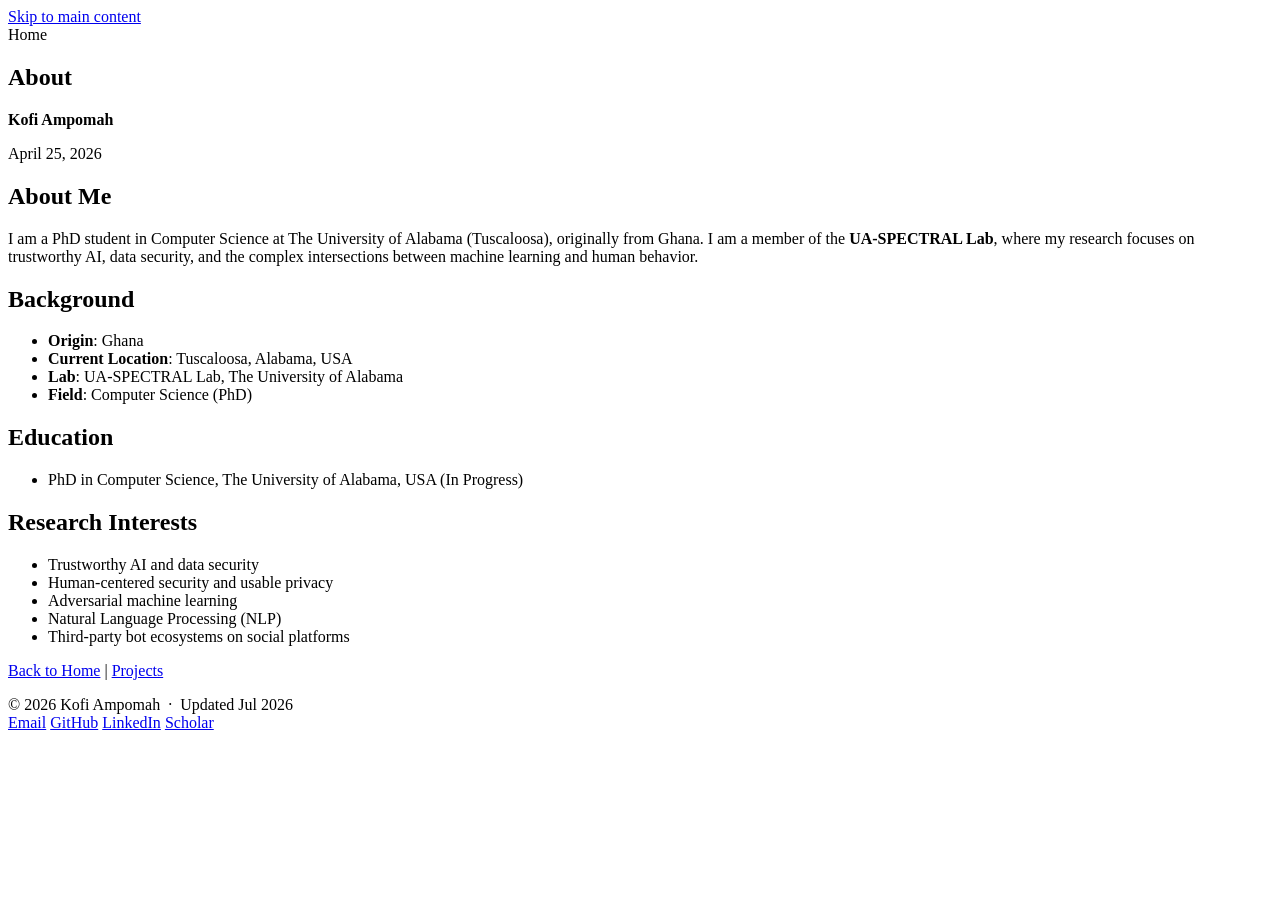
==== docs/about/index.html @ 123f36fd "Nav: fewer bigger top-level items with Research/Background dropdowns; fix mobile scroll jitter (soli" ====
<!doctype html><html lang=en><head><meta charset=utf-8><meta name=viewport content="width=device-width,initial-scale=1"><title>About · Kofi Ampomah · PhD · AI Security & Privacy</title><meta name=description content="Kofi Ampomah, Security & Privacy Researcher and PhD Student at the University of Alabama (UA-SPECTRAL Lab). Usable security & privacy, human-centered security, data security, AI policy, and adversarial ML. Seeking a Summer 2027 security & privacy internship."><meta name=author content="Kofi Ampomah"><link rel=canonical href=https://ampomah-kofi.github.io/about/><link rel=icon type=image/svg+xml href=/favicon.svg><meta name=theme-color content="#000000" media="(prefers-color-scheme: dark)"><meta name=theme-color content="#ffffff" media="(prefers-color-scheme: light)"><meta property="og:type" content="website"><meta property="og:site_name" content="Kofi Ampomah"><meta property="og:title" content="About · Kofi Ampomah · PhD · AI Security & Privacy"><meta property="og:description" content="Kofi Ampomah, Security & Privacy Researcher and PhD Student at the University of Alabama (UA-SPECTRAL Lab). Usable security & privacy, human-centered security, data security, AI policy, and adversarial ML. Seeking a Summer 2027 security & privacy internship."><meta property="og:url" content="https://ampomah-kofi.github.io/about/"><meta property="og:image" content="https://ampomah-kofi.github.io/images/profile.jpg"><meta property="og:image:alt" content="Kofi Ampomah"><meta name=twitter:card content="summary_large_image"><meta name=twitter:title content="About · Kofi Ampomah · PhD · AI Security & Privacy"><meta name=twitter:description content="Kofi Ampomah, Security & Privacy Researcher and PhD Student at the University of Alabama (UA-SPECTRAL Lab). Usable security & privacy, human-centered security, data security, AI policy, and adversarial ML. Seeking a Summer 2027 security & privacy internship."><meta name=twitter:image content="https://ampomah-kofi.github.io/images/profile.jpg"><script>(function(){try{var e=new URLSearchParams(location.search).get("theme"),t=e==="light"||e==="dark"?e:localStorage.getItem("theme");t||(t=window.matchMedia("(prefers-color-scheme: dark)").matches?"dark":"light"),document.documentElement.setAttribute("data-theme",t),(e==="light"||e==="dark")&&localStorage.setItem("theme",t)}catch{document.documentElement.setAttribute("data-theme","light")}})()</script><link rel=preconnect href=https://fonts.googleapis.com><link rel=preconnect href=https://fonts.gstatic.com crossorigin><link href="https://fonts.googleapis.com/css2?family=Roboto:wght@300;400;500;700&family=Roboto+Mono:wght@400;500;700&family=Roboto+Slab:wght@400;600;700&display=swap" rel=stylesheet><link rel=stylesheet href=https://cdnjs.cloudflare.com/ajax/libs/font-awesome/6.5.0/css/all.min.css><link rel=stylesheet href=/ananke/css/custom.min.67cd7c9256a6f2850d4901d9600df80501353b4ef719e3387eb15b6b7f73aacd.css integrity="sha256-Z818klam8oUNSQHZYA34BQE1O073GeM4frFba39zqs0="><script type=application/ld+json>{"@context":"https://schema.org","@type":"Person","name":"Kofi Ampomah","jobTitle":"PhD Student, Computer Science · Security & Privacy Researcher","url":"https:\/\/ampomah-kofi.github.io\/","image":"https:\/\/ampomah-kofi.github.io\/images\/profile.jpg","email":"mailto:kampomah@crimson.ua.edu","affiliation":{"@type":"CollegeOrUniversity","name":"The University of Alabama","url":"https://www.ua.edu/"},"alumniOf":[{"@type":"CollegeOrUniversity","name":"University of Ghana"},{"@type":"CollegeOrUniversity","name":"Ghana Communication Technology University"}],"knowsAbout":["Usable Security and Privacy","Human-Centered Security","Data Security","AI Policy","Cybersecurity","Adversarial Machine Learning"],"sameAs":["https://github.com/Ampomah-Kofi","https://www.linkedin.com/in/kofi-ampomah-306771189/","https://scholar.google.com/citations?user=4Z_7x2EAAAAJ&hl=en"]}</script></head><body><a href=#about class=skip-link>Skip to main content</a><article class="page-about flex-l mw7 center ph3 flex-wrap justify-between"><header class="mt4 w-100"><aside class="instapaper_ignoref b helvetica tracked ttu">Home</aside><div id=sharing class="mt3 ananke-socials"></div><h1 class="f1 athelas mt3 mb1">About</h1><p class=tracked><strong>Kofi Ampomah</strong></p><time class="f6 mv4 dib tracked" datetime=2026-04-25T16:15:08-05:00>April 25, 2026</time></header><div class="nested-copy-line-height lh-copy serif f4 nested-links mid-gray pr4-l w-100-l"><h1 id=about-me>About Me</h1><p>I am a PhD student in Computer Science at The University of Alabama (Tuscaloosa), originally from Ghana. I am a member of the <strong>UA-SPECTRAL Lab</strong>, where my research focuses on trustworthy AI, data security, and the complex intersections between machine learning and human behavior.</p><h2 id=background>Background</h2><ul><li><strong>Origin</strong>: Ghana</li><li><strong>Current Location</strong>: Tuscaloosa, Alabama, USA</li><li><strong>Lab</strong>: UA-SPECTRAL Lab, The University of Alabama</li><li><strong>Field</strong>: Computer Science (PhD)</li></ul><h2 id=education>Education</h2><ul><li>PhD in Computer Science, The University of Alabama, USA (In Progress)</li></ul><h2 id=research-interests>Research Interests</h2><ul><li>Trustworthy AI and data security</li><li>Human-centered security and usable privacy</li><li>Adversarial machine learning</li><li>Natural Language Processing (NLP)</li><li>Third-party bot ecosystems on social platforms</li></ul><p><a href=/>Back to Home</a> | <a href=/projects/>Projects</a></p><ul class=pa0></ul></div></article><footer><div class=footer__inner><span>&copy; 2026 Kofi Ampomah &nbsp;·&nbsp; Updated Jul 2026</span><div class=footer__links><a href=mailto:kampomah@crimson.ua.edu>Email</a>
<a href=https://github.com/Ampomah-Kofi target=_blank rel=noopener>GitHub</a>
<a href=https://www.linkedin.com/in/kofi-ampomah-306771189/ target=_blank rel=noopener>LinkedIn</a>
<a href="https://scholar.google.com/citations?user=4Z_7x2EAAAAJ&hl=en" target=_blank rel=noopener>Scholar</a></div></div></footer></body></html>
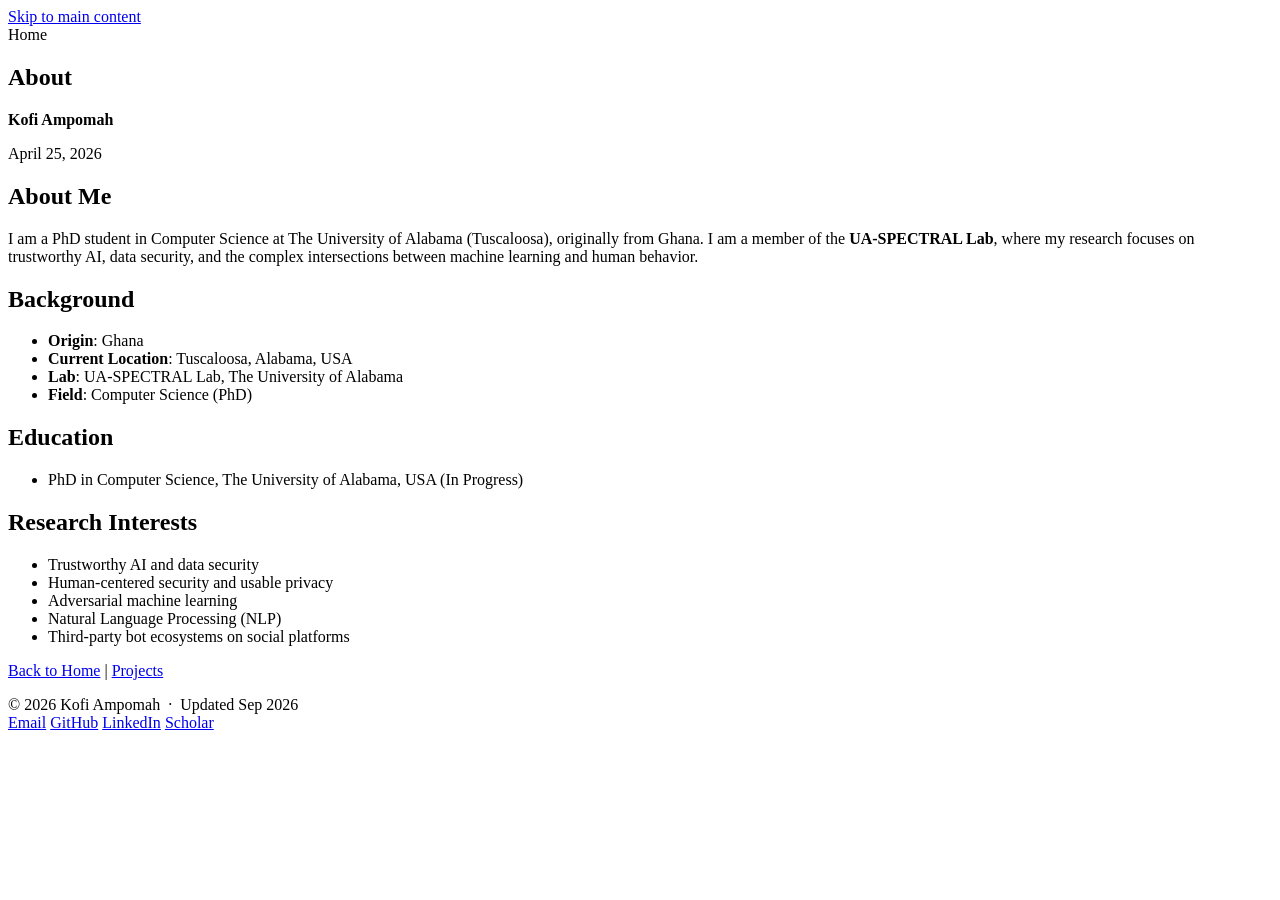
==== commit 12976ad8: "Align portfolio with GRC-positioned CV: GRC seeking line, HealthShield project, GRC skills group, GR" ====
--- a/docs/about/index.html
+++ b/docs/about/index.html
@@ -1,4 +1,4 @@
-<!doctype html><html lang=en><head><meta charset=utf-8><meta name=viewport content="width=device-width,initial-scale=1"><title>About · Kofi Ampomah · PhD · AI Security & Privacy</title><meta name=description content="Kofi Ampomah, Security & Privacy Researcher and PhD Student at the University of Alabama (UA-SPECTRAL Lab). Usable security & privacy, human-centered security, data security, AI policy, and adversarial ML. Seeking a Summer 2027 security & privacy internship."><meta name=author content="Kofi Ampomah"><link rel=canonical href=https://ampomah-kofi.github.io/about/><link rel=icon type=image/svg+xml href=/favicon.svg><meta name=theme-color content="#000000" media="(prefers-color-scheme: dark)"><meta name=theme-color content="#ffffff" media="(prefers-color-scheme: light)"><meta property="og:type" content="website"><meta property="og:site_name" content="Kofi Ampomah"><meta property="og:title" content="About · Kofi Ampomah · PhD · AI Security & Privacy"><meta property="og:description" content="Kofi Ampomah, Security & Privacy Researcher and PhD Student at the University of Alabama (UA-SPECTRAL Lab). Usable security & privacy, human-centered security, data security, AI policy, and adversarial ML. Seeking a Summer 2027 security & privacy internship."><meta property="og:url" content="https://ampomah-kofi.github.io/about/"><meta property="og:image" content="https://ampomah-kofi.github.io/images/profile.jpg"><meta property="og:image:alt" content="Kofi Ampomah"><meta name=twitter:card content="summary_large_image"><meta name=twitter:title content="About · Kofi Ampomah · PhD · AI Security & Privacy"><meta name=twitter:description content="Kofi Ampomah, Security & Privacy Researcher and PhD Student at the University of Alabama (UA-SPECTRAL Lab). Usable security & privacy, human-centered security, data security, AI policy, and adversarial ML. Seeking a Summer 2027 security & privacy internship."><meta name=twitter:image content="https://ampomah-kofi.github.io/images/profile.jpg"><script>(function(){try{var e=new URLSearchParams(location.search).get("theme"),t=e==="light"||e==="dark"?e:localStorage.getItem("theme");t||(t=window.matchMedia("(prefers-color-scheme: dark)").matches?"dark":"light"),document.documentElement.setAttribute("data-theme",t),(e==="light"||e==="dark")&&localStorage.setItem("theme",t)}catch{document.documentElement.setAttribute("data-theme","light")}})()</script><link rel=preconnect href=https://fonts.googleapis.com><link rel=preconnect href=https://fonts.gstatic.com crossorigin><link href="https://fonts.googleapis.com/css2?family=Roboto:wght@300;400;500;700&family=Roboto+Mono:wght@400;500;700&family=Roboto+Slab:wght@400;600;700&display=swap" rel=stylesheet><link rel=stylesheet href=https://cdnjs.cloudflare.com/ajax/libs/font-awesome/6.5.0/css/all.min.css><link rel=stylesheet href=/ananke/css/custom.min.67cd7c9256a6f2850d4901d9600df80501353b4ef719e3387eb15b6b7f73aacd.css integrity="sha256-Z818klam8oUNSQHZYA34BQE1O073GeM4frFba39zqs0="><script type=application/ld+json>{"@context":"https://schema.org","@type":"Person","name":"Kofi Ampomah","jobTitle":"PhD Student, Computer Science · Security & Privacy Researcher","url":"https:\/\/ampomah-kofi.github.io\/","image":"https:\/\/ampomah-kofi.github.io\/images\/profile.jpg","email":"mailto:kampomah@crimson.ua.edu","affiliation":{"@type":"CollegeOrUniversity","name":"The University of Alabama","url":"https://www.ua.edu/"},"alumniOf":[{"@type":"CollegeOrUniversity","name":"University of Ghana"},{"@type":"CollegeOrUniversity","name":"Ghana Communication Technology University"}],"knowsAbout":["Usable Security and Privacy","Human-Centered Security","Data Security","AI Policy","Cybersecurity","Adversarial Machine Learning"],"sameAs":["https://github.com/Ampomah-Kofi","https://www.linkedin.com/in/kofi-ampomah-306771189/","https://scholar.google.com/citations?user=4Z_7x2EAAAAJ&hl=en"]}</script></head><body><a href=#about class=skip-link>Skip to main content</a><article class="page-about flex-l mw7 center ph3 flex-wrap justify-between"><header class="mt4 w-100"><aside class="instapaper_ignoref b helvetica tracked ttu">Home</aside><div id=sharing class="mt3 ananke-socials"></div><h1 class="f1 athelas mt3 mb1">About</h1><p class=tracked><strong>Kofi Ampomah</strong></p><time class="f6 mv4 dib tracked" datetime=2026-04-25T16:15:08-05:00>April 25, 2026</time></header><div class="nested-copy-line-height lh-copy serif f4 nested-links mid-gray pr4-l w-100-l"><h1 id=about-me>About Me</h1><p>I am a PhD student in Computer Science at The University of Alabama (Tuscaloosa), originally from Ghana. I am a member of the <strong>UA-SPECTRAL Lab</strong>, where my research focuses on trustworthy AI, data security, and the complex intersections between machine learning and human behavior.</p><h2 id=background>Background</h2><ul><li><strong>Origin</strong>: Ghana</li><li><strong>Current Location</strong>: Tuscaloosa, Alabama, USA</li><li><strong>Lab</strong>: UA-SPECTRAL Lab, The University of Alabama</li><li><strong>Field</strong>: Computer Science (PhD)</li></ul><h2 id=education>Education</h2><ul><li>PhD in Computer Science, The University of Alabama, USA (In Progress)</li></ul><h2 id=research-interests>Research Interests</h2><ul><li>Trustworthy AI and data security</li><li>Human-centered security and usable privacy</li><li>Adversarial machine learning</li><li>Natural Language Processing (NLP)</li><li>Third-party bot ecosystems on social platforms</li></ul><p><a href=/>Back to Home</a> | <a href=/projects/>Projects</a></p><ul class=pa0></ul></div></article><footer><div class=footer__inner><span>&copy; 2026 Kofi Ampomah &nbsp;·&nbsp; Updated Jul 2026</span><div class=footer__links><a href=mailto:kampomah@crimson.ua.edu>Email</a>
+<!doctype html><html lang=en><head><meta charset=utf-8><meta name=viewport content="width=device-width,initial-scale=1"><title>About · Kofi Ampomah · PhD · AI Security & Privacy</title><meta name=description content="Kofi Ampomah, Security & Privacy Researcher and PhD Student at the University of Alabama (UA-SPECTRAL Lab). Usable security & privacy, human-centered security, AI governance, and third-party risk (GRC). Seeking a Summer 2027 internship in governance, risk & compliance, privacy, or security research."><meta name=author content="Kofi Ampomah"><link rel=canonical href=https://ampomah-kofi.github.io/about/><link rel=icon type=image/svg+xml href=/favicon.svg><meta name=theme-color content="#000000" media="(prefers-color-scheme: dark)"><meta name=theme-color content="#ffffff" media="(prefers-color-scheme: light)"><meta property="og:type" content="website"><meta property="og:site_name" content="Kofi Ampomah"><meta property="og:title" content="About · Kofi Ampomah · PhD · AI Security & Privacy"><meta property="og:description" content="Kofi Ampomah, Security & Privacy Researcher and PhD Student at the University of Alabama (UA-SPECTRAL Lab). Usable security & privacy, human-centered security, AI governance, and third-party risk (GRC). Seeking a Summer 2027 internship in governance, risk & compliance, privacy, or security research."><meta property="og:url" content="https://ampomah-kofi.github.io/about/"><meta property="og:image" content="https://ampomah-kofi.github.io/images/profile.jpg"><meta property="og:image:alt" content="Kofi Ampomah"><meta name=twitter:card content="summary_large_image"><meta name=twitter:title content="About · Kofi Ampomah · PhD · AI Security & Privacy"><meta name=twitter:description content="Kofi Ampomah, Security & Privacy Researcher and PhD Student at the University of Alabama (UA-SPECTRAL Lab). Usable security & privacy, human-centered security, AI governance, and third-party risk (GRC). Seeking a Summer 2027 internship in governance, risk & compliance, privacy, or security research."><meta name=twitter:image content="https://ampomah-kofi.github.io/images/profile.jpg"><script>(function(){try{var e=new URLSearchParams(location.search).get("theme"),t=e==="light"||e==="dark"?e:localStorage.getItem("theme");t||(t=window.matchMedia("(prefers-color-scheme: dark)").matches?"dark":"light"),document.documentElement.setAttribute("data-theme",t),(e==="light"||e==="dark")&&localStorage.setItem("theme",t)}catch{document.documentElement.setAttribute("data-theme","light")}})()</script><link rel=preconnect href=https://fonts.googleapis.com><link rel=preconnect href=https://fonts.gstatic.com crossorigin><link href="https://fonts.googleapis.com/css2?family=Roboto:wght@300;400;500;700&family=Roboto+Mono:wght@400;500;700&family=Roboto+Slab:wght@400;600;700&display=swap" rel=stylesheet><link rel=stylesheet href=https://cdnjs.cloudflare.com/ajax/libs/font-awesome/6.5.0/css/all.min.css><link rel=stylesheet href=/ananke/css/custom.min.86088b40cee6cedc521774a6e8aecc2f92bef3567179ec15742a7f6b29bc03a0.css integrity="sha256-hgiLQM7mztxSF3Sm6K7ML5K+81ZxeewVdCp/aym8A6A="><script type=application/ld+json>{"@context":"https://schema.org","@type":"Person","name":"Kofi Ampomah","jobTitle":"PhD Student, Computer Science · Security & Privacy Researcher","url":"https:\/\/ampomah-kofi.github.io\/","image":"https:\/\/ampomah-kofi.github.io\/images\/profile.jpg","email":"mailto:kampomah@crimson.ua.edu","affiliation":{"@type":"CollegeOrUniversity","name":"The University of Alabama","url":"https://www.ua.edu/"},"alumniOf":[{"@type":"CollegeOrUniversity","name":"University of Ghana"},{"@type":"CollegeOrUniversity","name":"Ghana Communication Technology University"}],"knowsAbout":["Usable Security and Privacy","Human-Centered Security","Data Security","AI Policy","Cybersecurity","Adversarial Machine Learning"],"sameAs":["https://github.com/Ampomah-Kofi","https://www.linkedin.com/in/kofi-ampomah-306771189/","https://scholar.google.com/citations?user=4Z_7x2EAAAAJ&hl=en"]}</script></head><body><a href=#about class=skip-link>Skip to main content</a><article class="page-about flex-l mw7 center ph3 flex-wrap justify-between"><header class="mt4 w-100"><aside class="instapaper_ignoref b helvetica tracked ttu">Home</aside><div id=sharing class="mt3 ananke-socials"></div><h1 class="f1 athelas mt3 mb1">About</h1><p class=tracked><strong>Kofi Ampomah</strong></p><time class="f6 mv4 dib tracked" datetime=2026-04-25T16:15:08-05:00>April 25, 2026</time></header><div class="nested-copy-line-height lh-copy serif f4 nested-links mid-gray pr4-l w-100-l"><h1 id=about-me>About Me</h1><p>I am a PhD student in Computer Science at The University of Alabama (Tuscaloosa), originally from Ghana. I am a member of the <strong>UA-SPECTRAL Lab</strong>, where my research focuses on trustworthy AI, data security, and the complex intersections between machine learning and human behavior.</p><h2 id=background>Background</h2><ul><li><strong>Origin</strong>: Ghana</li><li><strong>Current Location</strong>: Tuscaloosa, Alabama, USA</li><li><strong>Lab</strong>: UA-SPECTRAL Lab, The University of Alabama</li><li><strong>Field</strong>: Computer Science (PhD)</li></ul><h2 id=education>Education</h2><ul><li>PhD in Computer Science, The University of Alabama, USA (In Progress)</li></ul><h2 id=research-interests>Research Interests</h2><ul><li>Trustworthy AI and data security</li><li>Human-centered security and usable privacy</li><li>Adversarial machine learning</li><li>Natural Language Processing (NLP)</li><li>Third-party bot ecosystems on social platforms</li></ul><p><a href=/>Back to Home</a> | <a href=/projects/>Projects</a></p><ul class=pa0></ul></div></article><footer><div class=footer__inner><span>&copy; 2026 Kofi Ampomah &nbsp;·&nbsp; Updated Sep 2026</span><div class=footer__links><a href=mailto:kampomah@crimson.ua.edu>Email</a>
 <a href=https://github.com/Ampomah-Kofi target=_blank rel=noopener>GitHub</a>
 <a href=https://www.linkedin.com/in/kofi-ampomah-306771189/ target=_blank rel=noopener>LinkedIn</a>
 <a href="https://scholar.google.com/citations?user=4Z_7x2EAAAAJ&hl=en" target=_blank rel=noopener>Scholar</a></div></div></footer></body></html>
